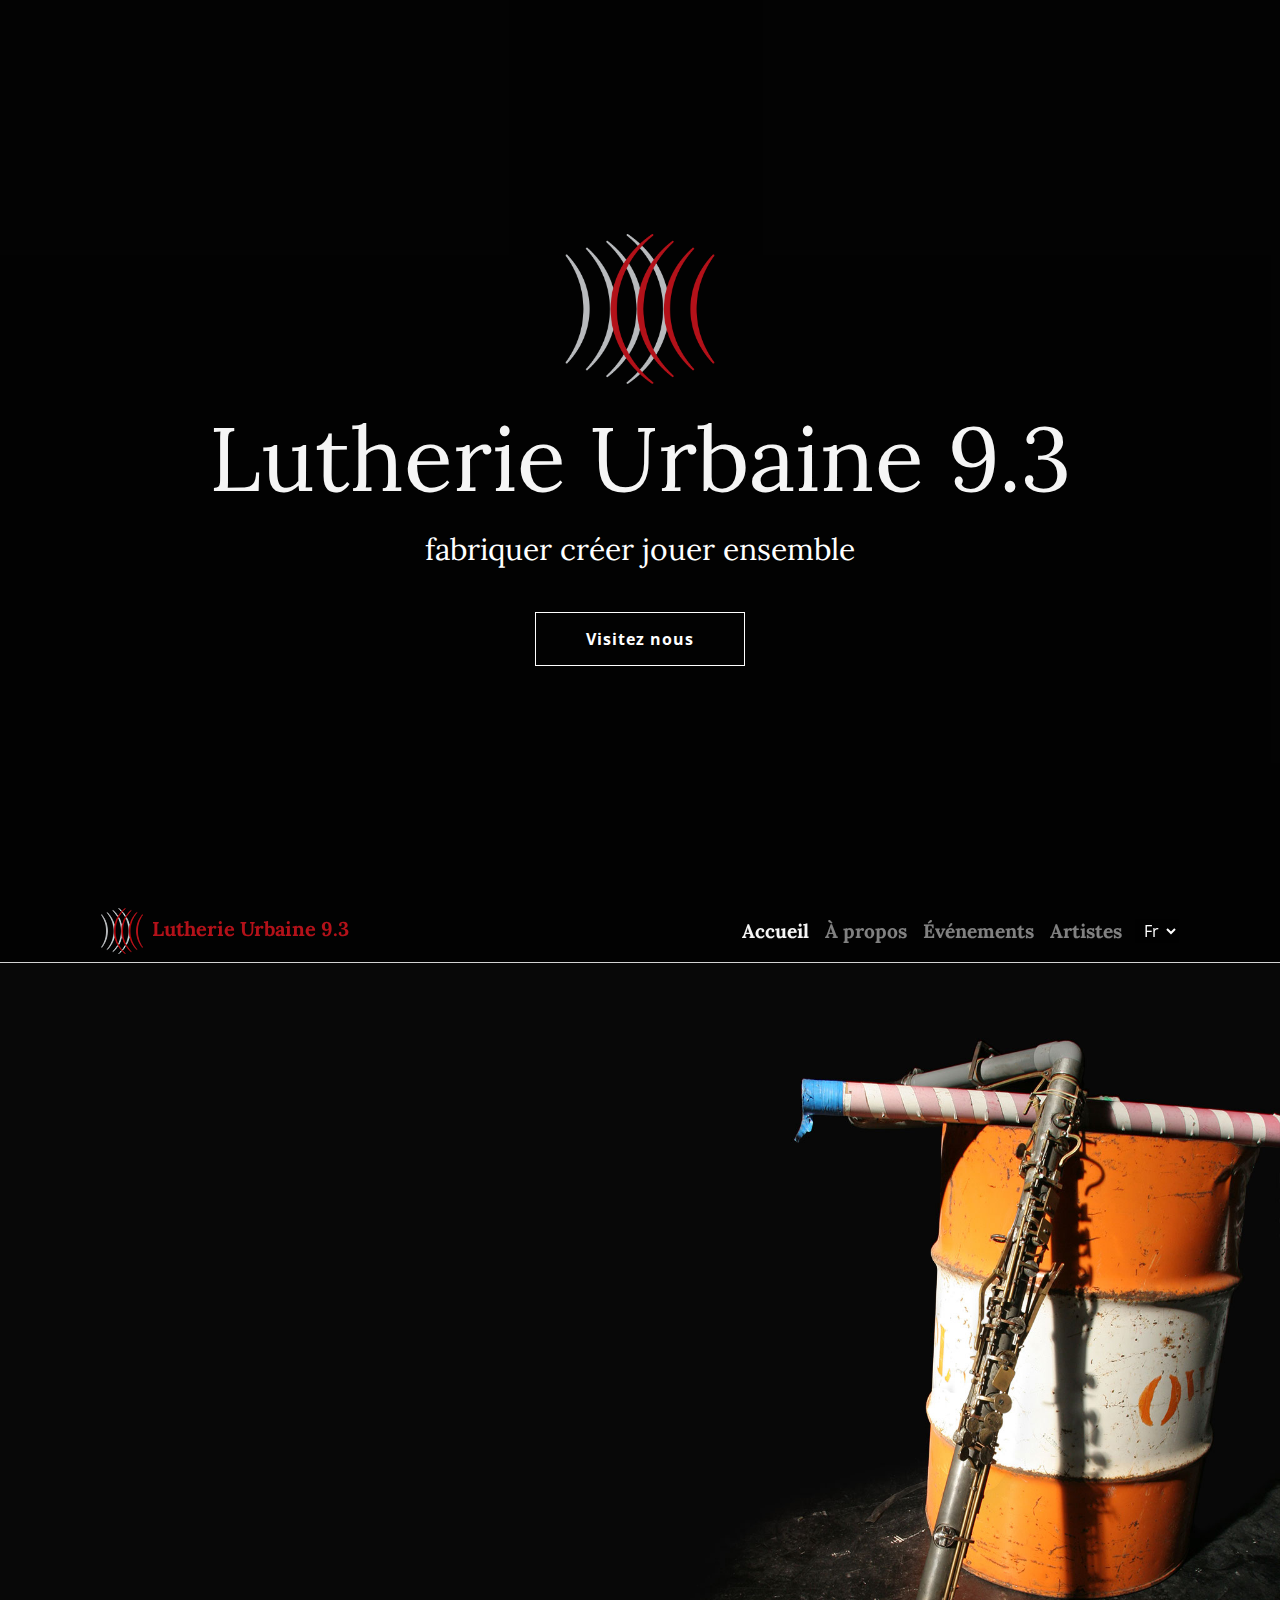
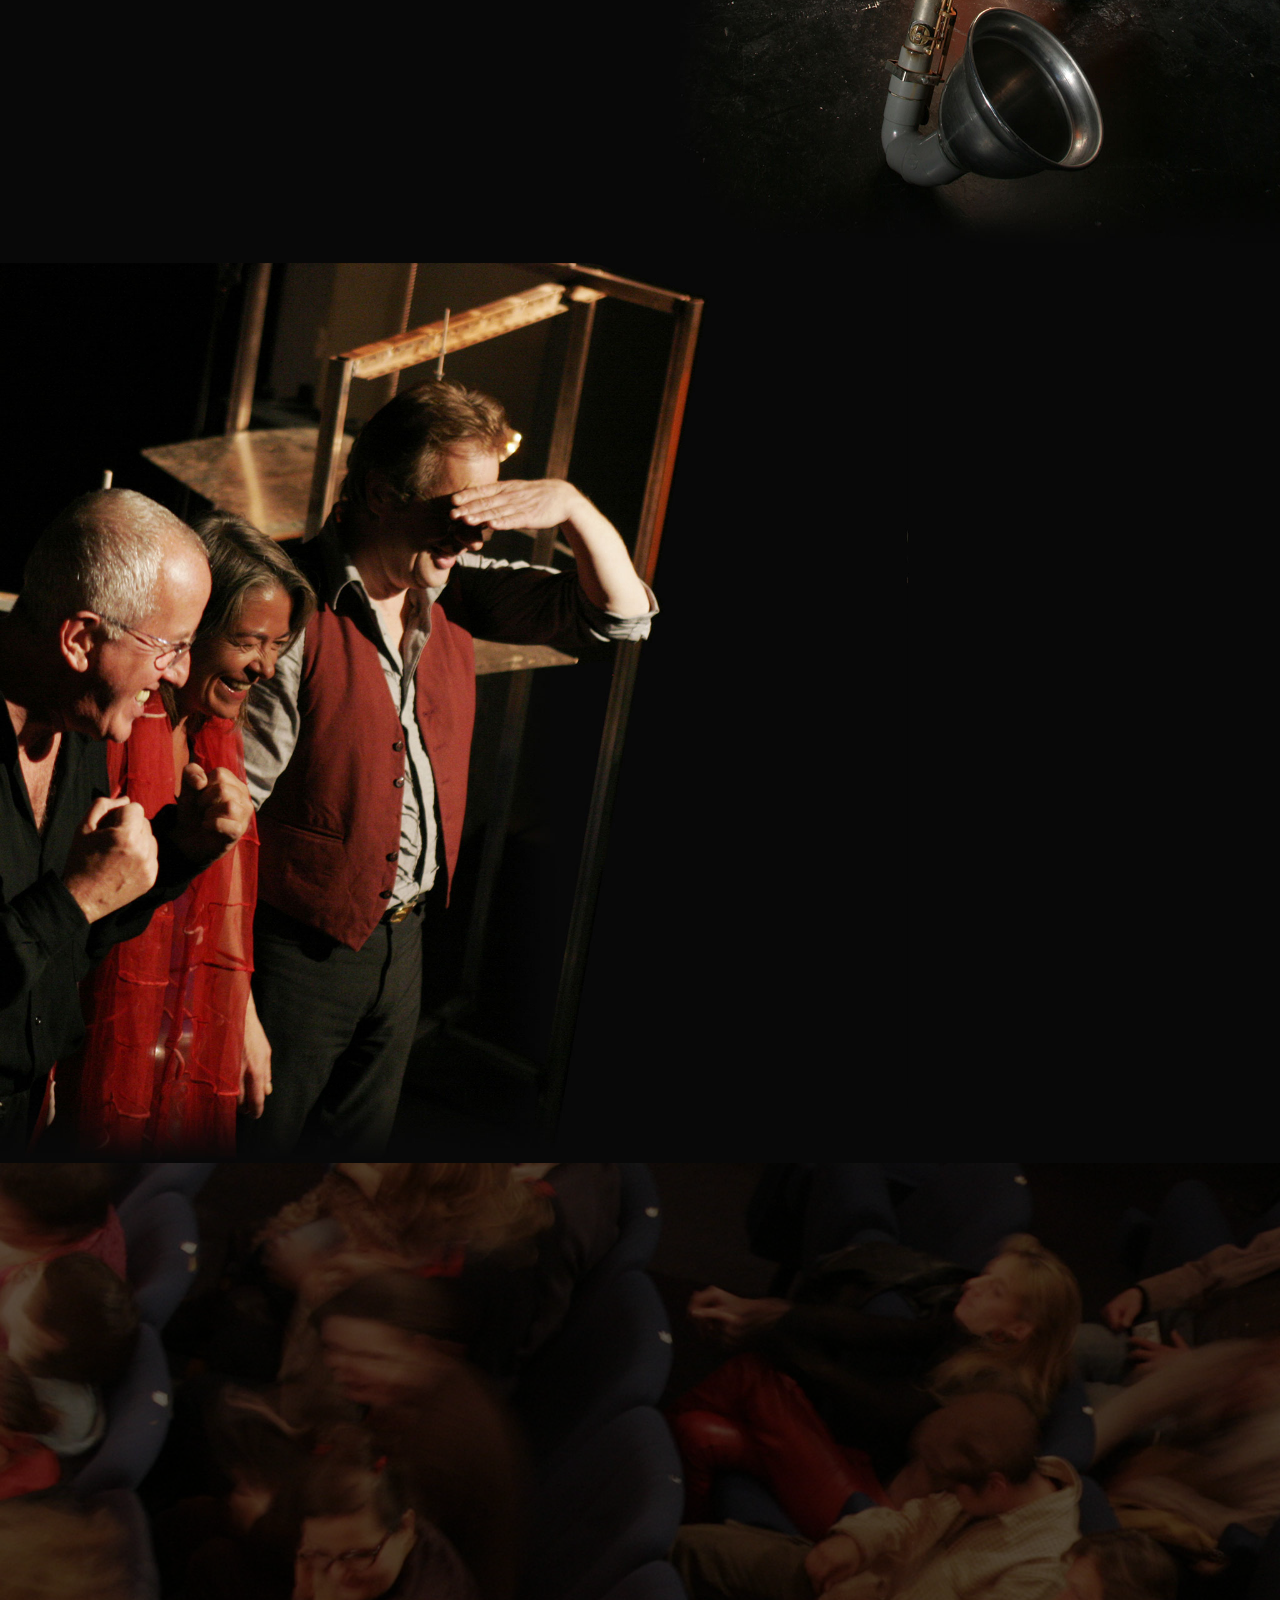
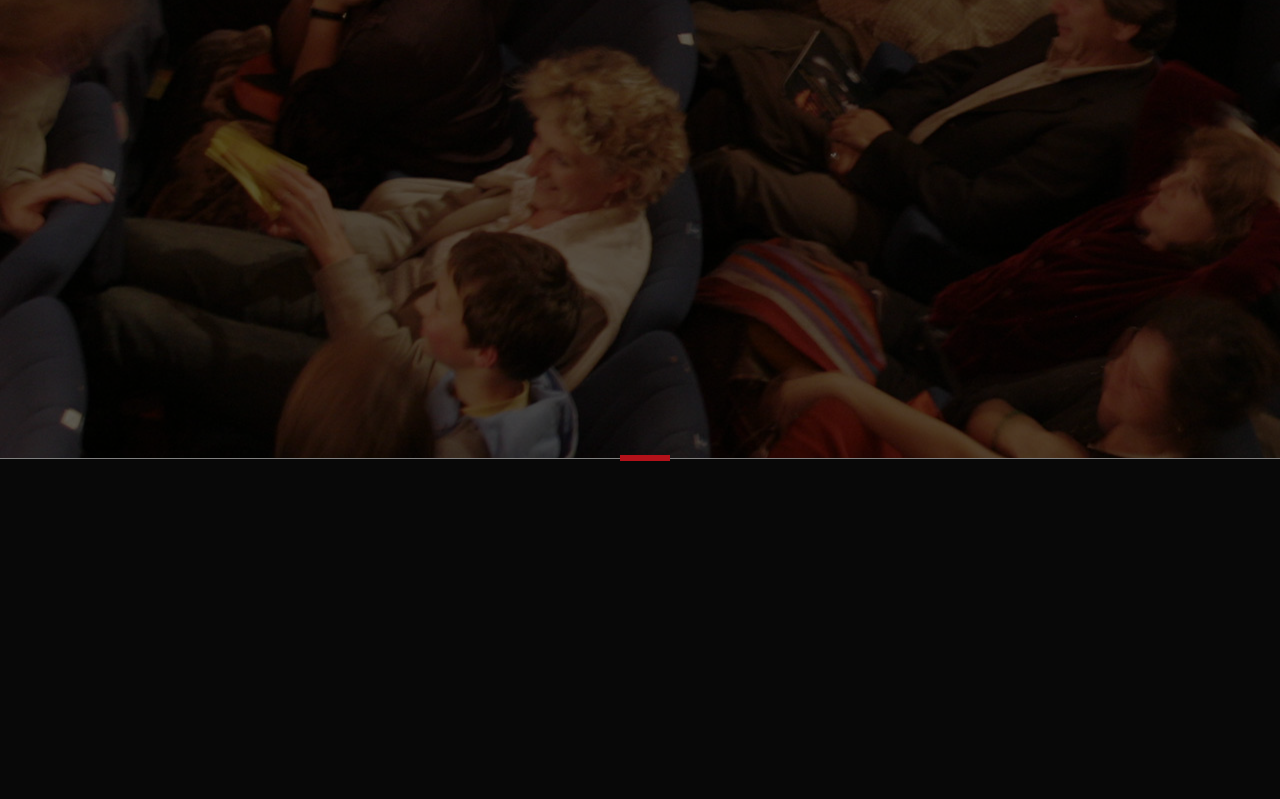
==== index.html @ 5d607bfd "Frist website push" ====
<!DOCTYPE html>
<html lang="fr-fr">
<head>
	<meta charset="utf-8">
	<title>Lutherie Urbaine 9.3</title>

	<!-- mobile responsive meta -->
	<meta name="viewport" content="width=device-width, initial-scale=1, maximum-scale=1">
	<meta name="description"
		content="Responsive HTML5 Template">
	
	<meta name="author" content="AdrienTasic">
	<meta name="generator" content="Hugo 0.65.3" />

	<!-- plugins -->
	
	<link rel="stylesheet" href="plugins/bootstrap/bootstrap.min.css ">
	
	<link rel="stylesheet" href="plugins/themify-icons/themify-icons.css ">
	
	<link rel="stylesheet" href="plugins/magnific-popup/magnific-popup.css ">
	
	<link rel="stylesheet" href="plugins/slick/slick.css ">
	
	<link rel="stylesheet" href="https://fonts.googleapis.com/css?family=Lora%7cOpen&#43;Sans&amp;display=swap ">
	
	<link rel="stylesheet" href="plugins/wow/animate.css ">
	

	<!-- Main Stylesheet -->
	 
	<link rel="stylesheet" href="/css/style.css" media="screen">

	<!--Favicon-->
	<link rel="shortcut icon" href="images/logo/favicon.png " type="image/x-icon">
	<link rel="icon" href="images/logo/favicon.png " type="image/x-icon">

	

</head>

<body id="body" data-spy="scroll" data-target=".navbar" data-offset="55">
  <div id="content">
    
<!-- preloader start -->
<div class="preloader">
  
  <img class="preload-logo" src="images/logo/logo.png" alt="preloader">
  
</div>
<!-- preloader end -->






<!-- Welcome Slider-->
<section class="intro-area" style='background-image: url("images/backgrounds/intro.webp"); bottom: 0'>
	
	<img style="display: none;" onerror="this.onerror=null;this.parentElement.style.backgroundImage= 'url(images\/backgrounds\/intro.jpg)'" src="images/backgrounds/intro.webp" />

	<div class="block">
		
		<img class="intro-icon" src="images/logo/logo.png" />
		
		<h1>Lutherie Urbaine 9.3</h1>
		<p>fabriquer créer jouer ensemble</p>
		
		
		<a href="#about" class="btn btn-transparent page-scroll">Visitez nous</a>
		
		
	</div>
</section>
<!-- /Welcome Slider-->





<section class="sticky-top navigation">
	<div class="container">
		<nav class="navbar navbar-expand-lg navbar-dark">
			<a class="navbar-brand p-0" href="/">
				 
				<img class="img-fluid" src="images/logo/logo-nav.png" alt="Lutherie Urbaine 9.3">
				Lutherie Urbaine 9.3
				
			</a>

			<button class="navbar-toggler rounded-0" type="button" data-toggle="collapse" data-target="#navigation">
				<span class="navbar-toggler-icon"></span>
			</button>

			<div class="collapse navbar-collapse" id="navigation">

				
				<ul class="navbar-nav ml-auto">
					<li class="nav-item"><a class="nav-link" href="#body">Accueil</a></li>
					
					
					<li class="nav-item"><a class="nav-link" href="#about">À propos</a></li>
					
					<li class="nav-item"><a class="nav-link" href="#events">Événements</a></li>
					
					<li class="nav-item"><a class="nav-link" href="#artists">Artistes</a></li>
					

					
				</ul>

				

				
				<select id="select-language" onchange="location = this.value;">
					
					
					
					
					
					
					
					
					<option id="fr" value="/" selected>Fr
					</option>
					
					
					
					
					
					
					
					
					
					
					
					
					
					<option id="en" value="/en/">En</option>
					
					
					
					
				</select>
				
			</div>
		</nav>
	</div>

	
</section>






<!-- Start About Section -->
<section class="about section" id="about" style='background-image: url("images/backgrounds/about.jpg"); bottom: 0'>

	<img style="display: none;" onerror="this.onerror=null;this.parentElement.style.backgroundImage= 'url(images\/backgrounds\/about.jpg)'" src="images/backgrounds/about.jpg" />

	<div class="container">
		<div class="row"> 
			<div class="col-lg-12">
				<!-- section title -->
				
			</div>
			<!-- /section title -->

			
			<!-- About item -->
			<div class="col-lg-6 text-center wow fadeIn" data-wow-duration="2000ms">
				<div class="block">
					<!-- Express About Yourself -->
					<div class="content text-center">
						<h1>Création Artistique</h1>
						<div class="border-lu93"></div>
						<p>... musiques, lutheries, arts Plastiques, arts scéniques ...</p>
						<p>énergies durables, explorations environnementales, pédagogie de la création</p>
						<p>c’est sous l’impulsion de l’équipe fondatrice de Lutherie Urbaine /1999 – 2019, en lien avec des artistes plasticiens et des  partenariats pluriels  que s’initie cette suite d’aventure ;  humour, lyrisme, sports, challenge de la diversité seront au centre des propos.</p>
						<p>Dans une société toute en clivages et en exclusions, la place de l’art et de l’éducation artistique populaire est un acte de résistance,</p>
						<p>... dans un sourire ...</p>
					</div>
				</div>
			</div>
			
		</div>
	</div>
</section>
<!-- /about -->







<!-- events -->
<section id="events" class="section" style='background-image: url("images/backgrounds/events.jpg"); bottom: 0'>

	<img style="display: none;" onerror="this.onerror=null;this.parentElement.style.backgroundImage= 'url(images\/backgrounds\/events.jpg)'" src="images/backgrounds/events.jpg" />

	<div class="container">
		<div class="row justify-content-center">
			<div class="col-lg-6 offset-lg-6">
				<!-- section title -->
				<div class="text-center wow fadeIn" data-wow-duration="1500ms">
					<h1>Événements 2020</h1>
					<div class="border-lu93"></div>
				</div>
			</div>
			<!-- /section title -->

			
			<article class="col-lg-6 offset-lg-6 wow fadeInUp" data-wow-duration="2000ms">
				<div class="events-block text-center">
					<h3>Arts et environnements</h3>
					<h3>Education pour tous</h3>
					<p>Exposition instrumentale « Lutherie InouÏe »</p>
					<p>Cycles « pédagogie de la création »</p>
					<p></p>
				</div>
			</article>
			
			<article class="col-lg-6 offset-lg-6 wow fadeInUp" data-wow-duration="2000ms">
				<div class="events-block text-center">
					<h3>Productions artistiques tous publics</h3>
					<h3></h3>
					<p>Duo ou/et trio &hellip;</p>
					<p>Productions tous publics avec duo ou trio d’artistes</p>
					<p>Production quadriennale dans le cadre de l’olympiade culturelle 2024 - East Side Stories</p>
				</div>
			</article>
			
		</div>
	</div>
</section>
<!-- /events -->







<!-- Start Our artists -->
<section id="artists" style='background-image: url("images/backgrounds/artists.webp")'>

	
	<img style="display: none;" onerror="this.onerror=null;this.parentElement.style.backgroundImage= 'url(images\/backgrounds\/artists.jpg)'" src="images/backgrounds/artists.webp" />

	<div class="container">
		<div class="row justify-content-center">
			<div class="col-lg-12">
				<!-- section title -->
				<div class="title text-center wow fadeInUp" data-wow-duration="500ms">
					<h1>Les artistes associés </h1>
					<div class="border-lu93"></div>
				</div>
			</div>
			<!-- /section title -->

			
			<!-- artists -->
			<div class="col-lg-3 col-md-6 col-12 wow fadeInDown" data-wow-duration="500ms">
				<div class="artists">
					<div class="artist-photo">
						<!-- artist photo -->
						<img src="images/artists/jl-mechali.jpg" onerror="this.onerror=null;this.src='images\/artists\/jl-mechali.webp'" alt="Jean Louis Mechali" style="height: 180px;">
					</div>
						
					<!-- artist name & designation -->
					<div class="artist-meta">
						<h4>Jean Louis Mechali</h4>
						<span>Musicien, fondateur Lutherie Urbaine</span>
						<p>Batteur de jazz, percussionniste en musique ancienne et contemporaine, compositeur pour le théâtre, la danse, le cinéma&hellip;</p>
					</div>
				</div>
			</div>
			<!-- end artists artist -->
			
			<!-- artists -->
			<div class="col-lg-3 col-md-6 col-12 wow fadeInDown" data-wow-duration="500ms">
				<div class="artists">
					<div class="artist-photo">
						<!-- artist photo -->
						<img src="images/artists/a-guazzelli.jpg" onerror="this.onerror=null;this.src='images\/artists\/a-guazzelli.webp'" alt="Alain Guazzelli" style="height: 180px;">
					</div>
						
					<!-- artist name & designation -->
					<div class="artist-meta">
						<h4>Alain Guazzelli</h4>
						<span>Musicien</span>
						<p>Batteur percussionniste depuis de longues années, à grandi à Bagnolet, dans le 9.3&hellip;</p>
					</div>
				</div>
			</div>
			<!-- end artists artist -->
			
			<!-- artists -->
			<div class="col-lg-3 col-md-6 col-12 wow fadeInDown" data-wow-duration="500ms">
				<div class="artists">
					<div class="artist-photo">
						<!-- artist photo -->
						<img src="images/artists/p-butstraen.jpg" onerror="this.onerror=null;this.src='images\/artists\/p-butstraen.webp'" alt="Pascal Butstraen" style="height: 180px;">
					</div>
						
					<!-- artist name & designation -->
					<div class="artist-meta">
						<h4>Pascal Butstraen</h4>
						<span>Artiste sculpteur</span>
						<p>Lorem ipsum dolor sit amet consectetur adipisicing elit. Aspernatur necessitatibus ullam, culpa odio.</p>
					</div>
				</div>
			</div>
			<!-- end artists artist -->
			
			<!-- artists -->
			<div class="col-lg-3 col-md-6 col-12 wow fadeInDown" data-wow-duration="500ms">
				<div class="artists">
					<div class="artist-photo">
						<!-- artist photo -->
						<img src="images/artists/a-cotrel.jpg" onerror="this.onerror=null;this.src='images\/artists\/a-cotrel.webp'" alt="Anne Cotrel" style="height: 180px;">
					</div>
						
					<!-- artist name & designation -->
					<div class="artist-meta">
						<h4>Anne Cotrel</h4>
						<span>Artiste peintre</span>
						<p>Lorem ipsum dolor sit amet consectetur adipisicing elit. Aspernatur necessitatibus ullam, culpa odio.</p>
					</div>
				</div>
			</div>
			<!-- end artists artist -->
			
		</div>
	</div>
</section>
<!-- /artists -->





  </div><!-- end Contact Area -->
<footer id="footer" class="footer-bg">
	<div class="container">
		<div class="row wow fadeInUp" data-wow-duration="500ms">
			<div class="col-xl-12">

				<!-- Footer Social Links -->
				<div class="social-icon">
					<ul class="list-inline">
						
						<li class="list-inline-item"><a href="#"><i class="ti-facebook"></i></a></li>
						
						<li class="list-inline-item"><a href="#"><i class="ti-twitter-alt"></i></a></li>
						
						<li class="list-inline-item"><a href="#"><i class="ti-youtube"></i></a></li>
						
						<li class="list-inline-item"><a href="#"><i class="ti-linkedin"></i></a></li>
						
						<li class="list-inline-item"><a href="#"><i class="ti-instagram"></i></a></li>
						
					</ul>
				</div>

				<!-- copyright -->
				<div class="copyright text-center">
					<a href="">
						<img src="images/logo/logo-nav.png" alt="Lutherie Urbaine 9.3" />
					</a>
					<br>
					<p>copyright © 2020 <a href="https://lutherieurbaine93.com">Lutherie Urbaine 9.3</a> tous droits réservés</p>
				</div>
			</div>
		</div>
	</div>
</footer>

<!-- /footer -->

<!-- Google Map API -->

<script src="https://maps.googleapis.com/maps/api/js?key=%20"></script>


<!-- JS Plugins -->

<script src="plugins/jquery/jquery.min.js"></script>

<script src="plugins/bootstrap/bootstrap.min.js"></script>

<script src="plugins/slick/slick.min.js"></script>

<script src="plugins/shuffle/shuffle.min.js"></script>

<script src="plugins/magnific-popup/jquery.magnific-popup.min.js"></script>

<script src="plugins/lazy-load/lozad.min.js"></script>

<script src="plugins/google-map/map.js"></script>

<script src="plugins/wow/wow.min.js"></script>


<!-- Main Script -->

<script src="/js/script.min.js"></script>

<!-- google analitycs -->
</body>

</html>
---- plugins/themify-icons/themify-icons.css ----
@font-face{font-family:themify;src:url(fonts/themify.eot?-fvbane);src:url(fonts/themify.eot?#iefix-fvbane) format('embedded-opentype'),url(fonts/themify.woff?-fvbane) format('woff'),url(fonts/themify.ttf?-fvbane) format('truetype'),url(fonts/themify.svg?-fvbane#themify) format('svg');font-weight:400;font-style:normal}[class*=" ti-"],[class^=ti-]{font-family:themify;speak:none;font-style:normal;font-weight:400;font-variant:normal;text-transform:none;line-height:1;-webkit-font-smoothing:antialiased;-moz-osx-font-smoothing:grayscale}.ti-wand:before{content:"\e600"}.ti-volume:before{content:"\e601"}.ti-user:before{content:"\e602"}.ti-unlock:before{content:"\e603"}.ti-unlink:before{content:"\e604"}.ti-trash:before{content:"\e605"}.ti-thought:before{content:"\e606"}.ti-target:before{content:"\e607"}.ti-tag:before{content:"\e608"}.ti-tablet:before{content:"\e609"}.ti-star:before{content:"\e60a"}.ti-spray:before{content:"\e60b"}.ti-signal:before{content:"\e60c"}.ti-shopping-cart:before{content:"\e60d"}.ti-shopping-cart-full:before{content:"\e60e"}.ti-settings:before{content:"\e60f"}.ti-search:before{content:"\e610"}.ti-zoom-in:before{content:"\e611"}.ti-zoom-out:before{content:"\e612"}.ti-cut:before{content:"\e613"}.ti-ruler:before{content:"\e614"}.ti-ruler-pencil:before{content:"\e615"}.ti-ruler-alt:before{content:"\e616"}.ti-bookmark:before{content:"\e617"}.ti-bookmark-alt:before{content:"\e618"}.ti-reload:before{content:"\e619"}.ti-plus:before{content:"\e61a"}.ti-pin:before{content:"\e61b"}.ti-pencil:before{content:"\e61c"}.ti-pencil-alt:before{content:"\e61d"}.ti-paint-roller:before{content:"\e61e"}.ti-paint-bucket:before{content:"\e61f"}.ti-na:before{content:"\e620"}.ti-mobile:before{content:"\e621"}.ti-minus:before{content:"\e622"}.ti-medall:before{content:"\e623"}.ti-medall-alt:before{content:"\e624"}.ti-marker:before{content:"\e625"}.ti-marker-alt:before{content:"\e626"}.ti-arrow-up:before{content:"\e627"}.ti-arrow-right:before{content:"\e628"}.ti-arrow-left:before{content:"\e629"}.ti-arrow-down:before{content:"\e62a"}.ti-lock:before{content:"\e62b"}.ti-location-arrow:before{content:"\e62c"}.ti-link:before{content:"\e62d"}.ti-layout:before{content:"\e62e"}.ti-layers:before{content:"\e62f"}.ti-layers-alt:before{content:"\e630"}.ti-key:before{content:"\e631"}.ti-import:before{content:"\e632"}.ti-image:before{content:"\e633"}.ti-heart:before{content:"\e634"}.ti-heart-broken:before{content:"\e635"}.ti-hand-stop:before{content:"\e636"}.ti-hand-open:before{content:"\e637"}.ti-hand-drag:before{content:"\e638"}.ti-folder:before{content:"\e639"}.ti-flag:before{content:"\e63a"}.ti-flag-alt:before{content:"\e63b"}.ti-flag-alt-2:before{content:"\e63c"}.ti-eye:before{content:"\e63d"}.ti-export:before{content:"\e63e"}.ti-exchange-vertical:before{content:"\e63f"}.ti-desktop:before{content:"\e640"}.ti-cup:before{content:"\e641"}.ti-crown:before{content:"\e642"}.ti-comments:before{content:"\e643"}.ti-comment:before{content:"\e644"}.ti-comment-alt:before{content:"\e645"}.ti-close:before{content:"\e646"}.ti-clip:before{content:"\e647"}.ti-angle-up:before{content:"\e648"}.ti-angle-right:before{content:"\e649"}.ti-angle-left:before{content:"\e64a"}.ti-angle-down:before{content:"\e64b"}.ti-check:before{content:"\e64c"}.ti-check-box:before{content:"\e64d"}.ti-camera:before{content:"\e64e"}.ti-announcement:before{content:"\e64f"}.ti-brush:before{content:"\e650"}.ti-briefcase:before{content:"\e651"}.ti-bolt:before{content:"\e652"}.ti-bolt-alt:before{content:"\e653"}.ti-blackboard:before{content:"\e654"}.ti-bag:before{content:"\e655"}.ti-move:before{content:"\e656"}.ti-arrows-vertical:before{content:"\e657"}.ti-arrows-horizontal:before{content:"\e658"}.ti-fullscreen:before{content:"\e659"}.ti-arrow-top-right:before{content:"\e65a"}.ti-arrow-top-left:before{content:"\e65b"}.ti-arrow-circle-up:before{content:"\e65c"}.ti-arrow-circle-right:before{content:"\e65d"}.ti-arrow-circle-left:before{content:"\e65e"}.ti-arrow-circle-down:before{content:"\e65f"}.ti-angle-double-up:before{content:"\e660"}.ti-angle-double-right:before{content:"\e661"}.ti-angle-double-left:before{content:"\e662"}.ti-angle-double-down:before{content:"\e663"}.ti-zip:before{content:"\e664"}.ti-world:before{content:"\e665"}.ti-wheelchair:before{content:"\e666"}.ti-view-list:before{content:"\e667"}.ti-view-list-alt:before{content:"\e668"}.ti-view-grid:before{content:"\e669"}.ti-uppercase:before{content:"\e66a"}.ti-upload:before{content:"\e66b"}.ti-underline:before{content:"\e66c"}.ti-truck:before{content:"\e66d"}.ti-timer:before{content:"\e66e"}.ti-ticket:before{content:"\e66f"}.ti-thumb-up:before{content:"\e670"}.ti-thumb-down:before{content:"\e671"}.ti-text:before{content:"\e672"}.ti-stats-up:before{content:"\e673"}.ti-stats-down:before{content:"\e674"}.ti-split-v:before{content:"\e675"}.ti-split-h:before{content:"\e676"}.ti-smallcap:before{content:"\e677"}.ti-shine:before{content:"\e678"}.ti-shift-right:before{content:"\e679"}.ti-shift-left:before{content:"\e67a"}.ti-shield:before{content:"\e67b"}.ti-notepad:before{content:"\e67c"}.ti-server:before{content:"\e67d"}.ti-quote-right:before{content:"\e67e"}.ti-quote-left:before{content:"\e67f"}.ti-pulse:before{content:"\e680"}.ti-printer:before{content:"\e681"}.ti-power-off:before{content:"\e682"}.ti-plug:before{content:"\e683"}.ti-pie-chart:before{content:"\e684"}.ti-paragraph:before{content:"\e685"}.ti-panel:before{content:"\e686"}.ti-package:before{content:"\e687"}.ti-music:before{content:"\e688"}.ti-music-alt:before{content:"\e689"}.ti-mouse:before{content:"\e68a"}.ti-mouse-alt:before{content:"\e68b"}.ti-money:before{content:"\e68c"}.ti-microphone:before{content:"\e68d"}.ti-menu:before{content:"\e68e"}.ti-menu-alt:before{content:"\e68f"}.ti-map:before{content:"\e690"}.ti-map-alt:before{content:"\e691"}.ti-loop:before{content:"\e692"}.ti-location-pin:before{content:"\e693"}.ti-list:before{content:"\e694"}.ti-light-bulb:before{content:"\e695"}.ti-Italic:before{content:"\e696"}.ti-info:before{content:"\e697"}.ti-infinite:before{content:"\e698"}.ti-id-badge:before{content:"\e699"}.ti-hummer:before{content:"\e69a"}.ti-home:before{content:"\e69b"}.ti-help:before{content:"\e69c"}.ti-headphone:before{content:"\e69d"}.ti-harddrives:before{content:"\e69e"}.ti-harddrive:before{content:"\e69f"}.ti-gift:before{content:"\e6a0"}.ti-game:before{content:"\e6a1"}.ti-filter:before{content:"\e6a2"}.ti-files:before{content:"\e6a3"}.ti-file:before{content:"\e6a4"}.ti-eraser:before{content:"\e6a5"}.ti-envelope:before{content:"\e6a6"}.ti-download:before{content:"\e6a7"}.ti-direction:before{content:"\e6a8"}.ti-direction-alt:before{content:"\e6a9"}.ti-dashboard:before{content:"\e6aa"}.ti-control-stop:before{content:"\e6ab"}.ti-control-shuffle:before{content:"\e6ac"}.ti-control-play:before{content:"\e6ad"}.ti-control-pause:before{content:"\e6ae"}.ti-control-forward:before{content:"\e6af"}.ti-control-backward:before{content:"\e6b0"}.ti-cloud:before{content:"\e6b1"}.ti-cloud-up:before{content:"\e6b2"}.ti-cloud-down:before{content:"\e6b3"}.ti-clipboard:before{content:"\e6b4"}.ti-car:before{content:"\e6b5"}.ti-calendar:before{content:"\e6b6"}.ti-book:before{content:"\e6b7"}.ti-bell:before{content:"\e6b8"}.ti-basketball:before{content:"\e6b9"}.ti-bar-chart:before{content:"\e6ba"}.ti-bar-chart-alt:before{content:"\e6bb"}.ti-back-right:before{content:"\e6bc"}.ti-back-left:before{content:"\e6bd"}.ti-arrows-corner:before{content:"\e6be"}.ti-archive:before{content:"\e6bf"}.ti-anchor:before{content:"\e6c0"}.ti-align-right:before{content:"\e6c1"}.ti-align-left:before{content:"\e6c2"}.ti-align-justify:before{content:"\e6c3"}.ti-align-center:before{content:"\e6c4"}.ti-alert:before{content:"\e6c5"}.ti-alarm-clock:before{content:"\e6c6"}.ti-agenda:before{content:"\e6c7"}.ti-write:before{content:"\e6c8"}.ti-window:before{content:"\e6c9"}.ti-widgetized:before{content:"\e6ca"}.ti-widget:before{content:"\e6cb"}.ti-widget-alt:before{content:"\e6cc"}.ti-wallet:before{content:"\e6cd"}.ti-video-clapper:before{content:"\e6ce"}.ti-video-camera:before{content:"\e6cf"}.ti-vector:before{content:"\e6d0"}.ti-themify-logo:before{content:"\e6d1"}.ti-themify-favicon:before{content:"\e6d2"}.ti-themify-favicon-alt:before{content:"\e6d3"}.ti-support:before{content:"\e6d4"}.ti-stamp:before{content:"\e6d5"}.ti-split-v-alt:before{content:"\e6d6"}.ti-slice:before{content:"\e6d7"}.ti-shortcode:before{content:"\e6d8"}.ti-shift-right-alt:before{content:"\e6d9"}.ti-shift-left-alt:before{content:"\e6da"}.ti-ruler-alt-2:before{content:"\e6db"}.ti-receipt:before{content:"\e6dc"}.ti-pin2:before{content:"\e6dd"}.ti-pin-alt:before{content:"\e6de"}.ti-pencil-alt2:before{content:"\e6df"}.ti-palette:before{content:"\e6e0"}.ti-more:before{content:"\e6e1"}.ti-more-alt:before{content:"\e6e2"}.ti-microphone-alt:before{content:"\e6e3"}.ti-magnet:before{content:"\e6e4"}.ti-line-double:before{content:"\e6e5"}.ti-line-dotted:before{content:"\e6e6"}.ti-line-dashed:before{content:"\e6e7"}.ti-layout-width-full:before{content:"\e6e8"}.ti-layout-width-default:before{content:"\e6e9"}.ti-layout-width-default-alt:before{content:"\e6ea"}.ti-layout-tab:before{content:"\e6eb"}.ti-layout-tab-window:before{content:"\e6ec"}.ti-layout-tab-v:before{content:"\e6ed"}.ti-layout-tab-min:before{content:"\e6ee"}.ti-layout-slider:before{content:"\e6ef"}.ti-layout-slider-alt:before{content:"\e6f0"}.ti-layout-sidebar-right:before{content:"\e6f1"}.ti-layout-sidebar-none:before{content:"\e6f2"}.ti-layout-sidebar-left:before{content:"\e6f3"}.ti-layout-placeholder:before{content:"\e6f4"}.ti-layout-menu:before{content:"\e6f5"}.ti-layout-menu-v:before{content:"\e6f6"}.ti-layout-menu-separated:before{content:"\e6f7"}.ti-layout-menu-full:before{content:"\e6f8"}.ti-layout-media-right-alt:before{content:"\e6f9"}.ti-layout-media-right:before{content:"\e6fa"}.ti-layout-media-overlay:before{content:"\e6fb"}.ti-layout-media-overlay-alt:before{content:"\e6fc"}.ti-layout-media-overlay-alt-2:before{content:"\e6fd"}.ti-layout-media-left-alt:before{content:"\e6fe"}.ti-layout-media-left:before{content:"\e6ff"}.ti-layout-media-center-alt:before{content:"\e700"}.ti-layout-media-center:before{content:"\e701"}.ti-layout-list-thumb:before{content:"\e702"}.ti-layout-list-thumb-alt:before{content:"\e703"}.ti-layout-list-post:before{content:"\e704"}.ti-layout-list-large-image:before{content:"\e705"}.ti-layout-line-solid:before{content:"\e706"}.ti-layout-grid4:before{content:"\e707"}.ti-layout-grid3:before{content:"\e708"}.ti-layout-grid2:before{content:"\e709"}.ti-layout-grid2-thumb:before{content:"\e70a"}.ti-layout-cta-right:before{content:"\e70b"}.ti-layout-cta-left:before{content:"\e70c"}.ti-layout-cta-center:before{content:"\e70d"}.ti-layout-cta-btn-right:before{content:"\e70e"}.ti-layout-cta-btn-left:before{content:"\e70f"}.ti-layout-column4:before{content:"\e710"}.ti-layout-column3:before{content:"\e711"}.ti-layout-column2:before{content:"\e712"}.ti-layout-accordion-separated:before{content:"\e713"}.ti-layout-accordion-merged:before{content:"\e714"}.ti-layout-accordion-list:before{content:"\e715"}.ti-ink-pen:before{content:"\e716"}.ti-info-alt:before{content:"\e717"}.ti-help-alt:before{content:"\e718"}.ti-headphone-alt:before{content:"\e719"}.ti-hand-point-up:before{content:"\e71a"}.ti-hand-point-right:before{content:"\e71b"}.ti-hand-point-left:before{content:"\e71c"}.ti-hand-point-down:before{content:"\e71d"}.ti-gallery:before{content:"\e71e"}.ti-face-smile:before{content:"\e71f"}.ti-face-sad:before{content:"\e720"}.ti-credit-card:before{content:"\e721"}.ti-control-skip-forward:before{content:"\e722"}.ti-control-skip-backward:before{content:"\e723"}.ti-control-record:before{content:"\e724"}.ti-control-eject:before{content:"\e725"}.ti-comments-smiley:before{content:"\e726"}.ti-brush-alt:before{content:"\e727"}.ti-youtube:before{content:"\e728"}.ti-vimeo:before{content:"\e729"}.ti-twitter:before{content:"\e72a"}.ti-time:before{content:"\e72b"}.ti-tumblr:before{content:"\e72c"}.ti-skype:before{content:"\e72d"}.ti-share:before{content:"\e72e"}.ti-share-alt:before{content:"\e72f"}.ti-rocket:before{content:"\e730"}.ti-pinterest:before{content:"\e731"}.ti-new-window:before{content:"\e732"}.ti-microsoft:before{content:"\e733"}.ti-list-ol:before{content:"\e734"}.ti-linkedin:before{content:"\e735"}.ti-layout-sidebar-2:before{content:"\e736"}.ti-layout-grid4-alt:before{content:"\e737"}.ti-layout-grid3-alt:before{content:"\e738"}.ti-layout-grid2-alt:before{content:"\e739"}.ti-layout-column4-alt:before{content:"\e73a"}.ti-layout-column3-alt:before{content:"\e73b"}.ti-layout-column2-alt:before{content:"\e73c"}.ti-instagram:before{content:"\e73d"}.ti-google:before{content:"\e73e"}.ti-github:before{content:"\e73f"}.ti-flickr:before{content:"\e740"}.ti-facebook:before{content:"\e741"}.ti-dropbox:before{content:"\e742"}.ti-dribbble:before{content:"\e743"}.ti-apple:before{content:"\e744"}.ti-android:before{content:"\e745"}.ti-save:before{content:"\e746"}.ti-save-alt:before{content:"\e747"}.ti-yahoo:before{content:"\e748"}.ti-wordpress:before{content:"\e749"}.ti-vimeo-alt:before{content:"\e74a"}.ti-twitter-alt:before{content:"\e74b"}.ti-tumblr-alt:before{content:"\e74c"}.ti-trello:before{content:"\e74d"}.ti-stack-overflow:before{content:"\e74e"}.ti-soundcloud:before{content:"\e74f"}.ti-sharethis:before{content:"\e750"}.ti-sharethis-alt:before{content:"\e751"}.ti-reddit:before{content:"\e752"}.ti-pinterest-alt:before{content:"\e753"}.ti-microsoft-alt:before{content:"\e754"}.ti-linux:before{content:"\e755"}.ti-jsfiddle:before{content:"\e756"}.ti-joomla:before{content:"\e757"}.ti-html5:before{content:"\e758"}.ti-flickr-alt:before{content:"\e759"}.ti-email:before{content:"\e75a"}.ti-drupal:before{content:"\e75b"}.ti-dropbox-alt:before{content:"\e75c"}.ti-css3:before{content:"\e75d"}.ti-rss:before{content:"\e75e"}.ti-rss-alt:before{content:"\e75f"}
---- css/style.css ----
/*
Template Name: LU93 Responsive HTML5/CSS3 Music Association Template
Author: AdrienTasic
Author URI: www.tasticad.com
Description: LU93 Responsive HTML5/CSS3 Event Template
Version: 1.0
Tags: one-page, single-page, portfolio, custom-colors, post-formats, responsive, html5, css3
*/
/*=== MEDIA QUERY ===*/
html {
}

body {
	background-color: #080808; /* grey: E5E7E6 DAD6D6 B7B5B3; dark: 333745 */
	font-family: "Open sans", sans-serif;
	color: whitesmoke;
	-webkit-font-smoothing: antialiased;
}

h1,
h2,
h3,
h4,
h5,
h6 {
	font-family: "Lora", serif;
	font-weight: 700;
}

p {
	font-family: "Open sans", sans-serif;
	font-size: 1.25rem;
}

[scroll-behavior=smooth] {
	scroll-behavior: smooth;
}

pre {
	color: #afbac4;
}

/*=================================================================
	Basic Setup
==================================================================*/
::-moz-selection {
	/* Code for Firefox */
	color: #fff;
	background: #57cbcc;
}

::selection {
	color: #fff;
	background: #57cbcc;
}

hr {
	border-top: 1px solid rgba(255, 255, 255, .1);
}

figure {
	margin: 0;
}

a {
	color: #fff;
	transition: all .3s ease-in 0s;
}

iframe {
	border: 0;
}

a,
a:focus,
a:hover {
	text-decoration: none;
	outline: 0;
}

a:focus,
a:hover {
	color: #6CB670;
}

figure {
	margin: 0;
}

a {
	transition: all .2s ease-in 0s;
}

iframe {
	border: 0;
}

a,
a:focus,
a:hover {
	text-decoration: none;
	outline: 0;
}

a:focus,
a:hover {
	color: #B31119;
}

.kill-margin-bottom {
	margin-bottom: 0 !important;
}

.padding-0 {
	padding: 0 !important;
}

.section {
	height: 100vh;
	display: flex;
	justify-content: center;
	align-items: center;
	padding: 100px 0;
}

@media (max-width: 480px) {
	.section {
		padding: 50px 0;
	}
}

@media (max-width: 768px) {
	.section {
		padding: 80px 0;
	}
}

/*=================================================================
	General
==================================================================*/

.btn {
	background-color: transparent;
	color: #fff;
	padding: 10px 30px;
	border-radius: 0;
	transition: all .3s ease-in 0s;
}

.btn.active:focus,
.btn:active:focus {
	outline: 0;
}
.btn:focus {
	outline: 0;
	color: #ddd;
}

.btn-transparent {
	border: 1px solid #4e595f;
}

.btn-transparent:hover,
.btn-transparent:focus {
	background-color: #B31119;
	border: 1px solid transparent;
	color: #fff;
}

.btn.active:focus,
.btn:active:focus,
.btn:focus {
	outline: 0;
}

.bg-alt {
}

.title {
	padding-bottom: 60px;
}

.title h2 {
	text-transform: capitalize;
	font-weight: 700;
	font-size: 38px;
}
.title-alt h2 {
	text-transform: capitalize;
	font-weight: 700;
	font-size: 38px;
	color: #FCBF49;
}

.footer-bg {
}

.logo {
	margin-top: 10px;
	display: inline-block;
}

.single-page-header {
	background-image: url("../images/about/about-header.jpg");
	background-size: cover;
	padding: 140px 0 70px;
	text-align: center;
	color: #fff;
	position: relative;
}

.single-page-header:before {
	background: rgba(0, 0, 0, 0.5);
	position: absolute;
	content: '';
	top: 0;
	right: 0;
	left: 0;
	bottom: 0;
}

.border-lu93 {
  border-top: 2px solid grey;
  height: 1px;
  margin: 25px auto;
  position: relative;
  width: 50%;
}

.border-lu93:before {
  background-color: #fff;
  content: '';
  height: 6px;
  left: 50%;
  margin-left: -20px;
  position: absolute;
  top: -4px;
  width: 50px;
  background-color: #B31119;
}

/*=================================================================
	Intro section
==================================================================*/

.preloader {
	position: fixed;
	top: 0;
	left: 0;
	right: 0;
	bottom: 0;
	background-color: #080808;
	z-index: 9999;
	display: flex;
	align-items: center;
	justify-content: center;
}
.preloader .preload-logo {
	height: 150px;
	width: 150px;
	margin-bottom: 17.6em;
}

.intro-area {
	background: no-repeat bottom center;
	background-size: cover;
	position: relative;
	height: 100vh;
	display: flex;
	justify-content: center;
	align-items: center;
}

.intro-area:before {
	content: '';
	background: rgba(0, 0, 0, 0.63);
	position: absolute;
	top: 0;
	right: 0;
	bottom: 0;
	left: 0;
}

.intro-area .block {
	text-align: center;
	z-index: 99;
}

.intro-area .block .intro-icon {
	display: inline-block;
	height: 150px;
	width: 150px;
	margin-bottom: 20px;
}
@media (max-width: 480px) {
	.intro-area .block .intro-icon {
		height: 120px;
		width: 120px;
	}
}

.intro-area .block h1 {
	font-size: 90px;
	color: whitesmoke;
	text-transform: capitalize;
	font-weight: 400;
	margin-bottom: 15px;
}
@media (max-width: 480px) {
	.intro-area .block h1 {
		font-size: 60px;
	}
}

.intro-area .block p {
	font-family: "Lora", serif;
	font-weight: 400;
	color: white; /* #B31119 */
	font-size: 30px;
	width: 70%;
	margin: 0 auto;
}

.intro-area .block .btn-transparent {
	margin-top: 40px;
	border-color: #fff;
	padding: 14px 50px;
	font-size: 18px;
	font-size: 16px;
	font-weight: bold;
	letter-spacing: 1px;
}
/* ---------- IF VIDEO --------------
.intro-area-video {
	height: 100vh;
	position: inherit !important;
	display: flex;
	justify-content: center;
	align-items: center;
}

.intro-area-video .block {
	color: #fff;
	text-align: center;
}

.intro-area-video .block h1 {
	font-size: 60px;
	font-weight: 700;
	margin-bottom: 20px;
}

.intro-area-video .block p {
	color: #fff;
	text-transform: uppercase;
	font-size: 12px;
	letter-spacing: 3px;
	margin-bottom: 20px;
}

.intro-area-video .block .btn-main {
	margin-top: 20px;
}
------------------------------------ */
/*=================================================================
	Navigation
==================================================================*/
.navigation {
	background-color: rgba(0, 0, 0, .63); /* grey: E5E7E6 DAD6D6 B7B5B3; dark: 333745; colo: B31119; */
	width: 100%;
	margin-bottom: 0;
	font-family: "Lora", serif;
	font-weight: 700;
	font-size: 1.2rem;
	border-bottom: 1px solid lightgray;
}

.navbar-dark .navbar-brand {
	/* font-weight: 400; */
	color: #B31119;
}
.navbar-dark .navbar-brand:hover {
	/* font-weight: 400; */
	color: whitesmoke;
}

.navbar-light .navbar-nav,
.navbar-light .navbar-nav .nav-link,
.navbar-light .navbar-nav .nav-link {
	color: rgba(179, 17, 25, .5);
}

.navbar-dark .navbar-nav .active>.nav-link,
.navbar-dark .navbar-nav .nav-link.active,
.navbar-dark .navbar-nav .nav-link.show,
.navbar-dark .navbar-nav .show>.nav-link {
	color: whitesmoke;
}

.navbar-toggler:focus {
	outline: 0;
}

#select-language {
	background: rgba(0, 0, 0, .5);
	font-family: "Open sans", sans-serif;
	font-size: .85em;
	color: #fff;
	margin-left: 5px;
	padding-left: 5px;
	border: 0;
}

/*=================================================================
	About section
==================================================================*/
#about {
	background: no-repeat bottom right;
	background-size: cover;
}
@media (max-width: 768px) {
	#about {
		background-position: right -75px bottom 0;
	}
}

@media (max-width: 480px) {
	#about {
		background-position: right -150px bottom 0;
	}
}

.about .block {
	background: rgba(0, 0, 0, 0.63);
	padding: 30px;
	border-bottom: 2px solid transparent;
	transition: .5s all;
	margin-bottom: 20px; /*
	border: 1px solid #B31119; */
}

.about .block .content p:nth-of-type(5){
	font-family: "Lora", serif;
	font-weight: 400;
	font-style: italic;
	font-size: 30px;
	color: #B31119;
}

/*=================================================================
	Events section
==================================================================*/
#events {	
	background: no-repeat bottom center;
	background-size: cover;
} /* not working:;
@media (max-width: 480px) {
	#events {
		background-position: right 100px top 2500px;
	}
}*/

.events-block {
	background: rgba(0, 0, 0, 0.63);
	padding: 30px;
	border-bottom: 2px solid transparent;
	transition: .5s all;
	margin: 10px 0 20px;
	border: 1px solid grey;
	cursor: pointer;
}
.events-block:hover {
	border: 1px solid #B31119;
}

.events-block p {
	text-align: left;
}
.events-block p:nth-of-type(1) {
	margin-top: 20px;
}
/*=================================================================
	Artists section
==================================================================*/
#artists {
	padding: 105px 0;
	position: relative;
}
#artists:before {
    content: '';
    background: rgba(0, 0, 0, 0.63);
    position: absolute;
    top: 0;
    right: 0;
    bottom: 0;
    left: 0;
}

.artists {
	margin-bottom: 10px;
	text-align: center;
}

.artist-photo {
	border: 1px solid grey;
  display: inline-block;
  height: 180px;
  width: 180px;
  border-radius: 100px;
	overflow: hidden;
	position: relative;
}

@media (max-width: 768px) {
	.artist-photo {
		text-align: center;
	}
}

.artist-photo:hover img {
	-webkit-transform: scale(1.2);
	transform: scale(1.2);
}

.artist-photo img {
	transition: all 0.4s ease 0s;
}

@media (max-width: 768px) {
	.artist-photo img {
		display: inline-block;
	}
}

.artist-meta {
	padding: 15px;
}

.artist-meta h4 {
	margin: 0 0 10px;
}

.artist-meta span {
	font-size: 12px;
}

.artist-meta p {
	margin-top: 10px;
}

/*=================================================================
	Footer section
==================================================================*/
#footer {
	position: relative;
	border-top: 1px solid grey;
}

#footer:before {
  background-color: #fff;
  content: '';
  height: 6px;
  left: 50%;
  margin-left: -20px;
  position: absolute;
  top: -4px;
  width: 50px;
  background-color: #B31119;
}

.social-icon {
	padding: 60px 0 35px;
}

.social-icon ul {
	text-align: center;
}

.social-icon ul li {
	margin-bottom: 4px;
}

.social-icon ul li a {
	background-color: #292F36;
	border: 1px solid transparent;
	display: block;
	height: 70px;
	width: 70px;
  border-radius: 35px;
	transition: all 400ms ease-out 0s;
}

.social-icon ul li a:hover {
	background: #B31119;
}

.social-icon ul li a:hover i {
	color: lightgray;
	opacity: 1;
}

.social-icon ul li a i {
	color: lightgray;
	display: inline-block;
	font-size: 32px;
	line-height: 70px;
	margin: 0;
	opacity: 0.5;
	transition: all 400ms ease-out 0s;
}

.copyright {
	padding: 20px 0;
	color: whitesmoke;
}

.copyright img {
	margin-bottom: 15px;
}

.copyright p {
	margin-top: 8px;
	color: lightgray;
}

#scrollUp {
	border: 1px solid #4e595f;
	bottom: 15px;
	color: #fff;
	display: none;
	padding: 8px 12px;
	position: fixed;
	right: 20px;
	z-index: 600;
}

#scrollUp:hover {
	background-color: #57cbcc;
	border: 1px solid #57cbcc;
}

/*=================================================================
	Twitter Feed
==================================================================*/

.twitter-bird span {
	border: 2px solid #6cb670;
	border-radius: 50px;
	color: #6cb670;
	display: inline-block;
	margin-bottom: 50px;
	height: 90px;
	width: 90px;
}

.twitter-bird span i {
	line-height: 90px;
}

.tweet {
	margin-bottom: 10px;
}

.tweet a {
	color: #6cb670;
}
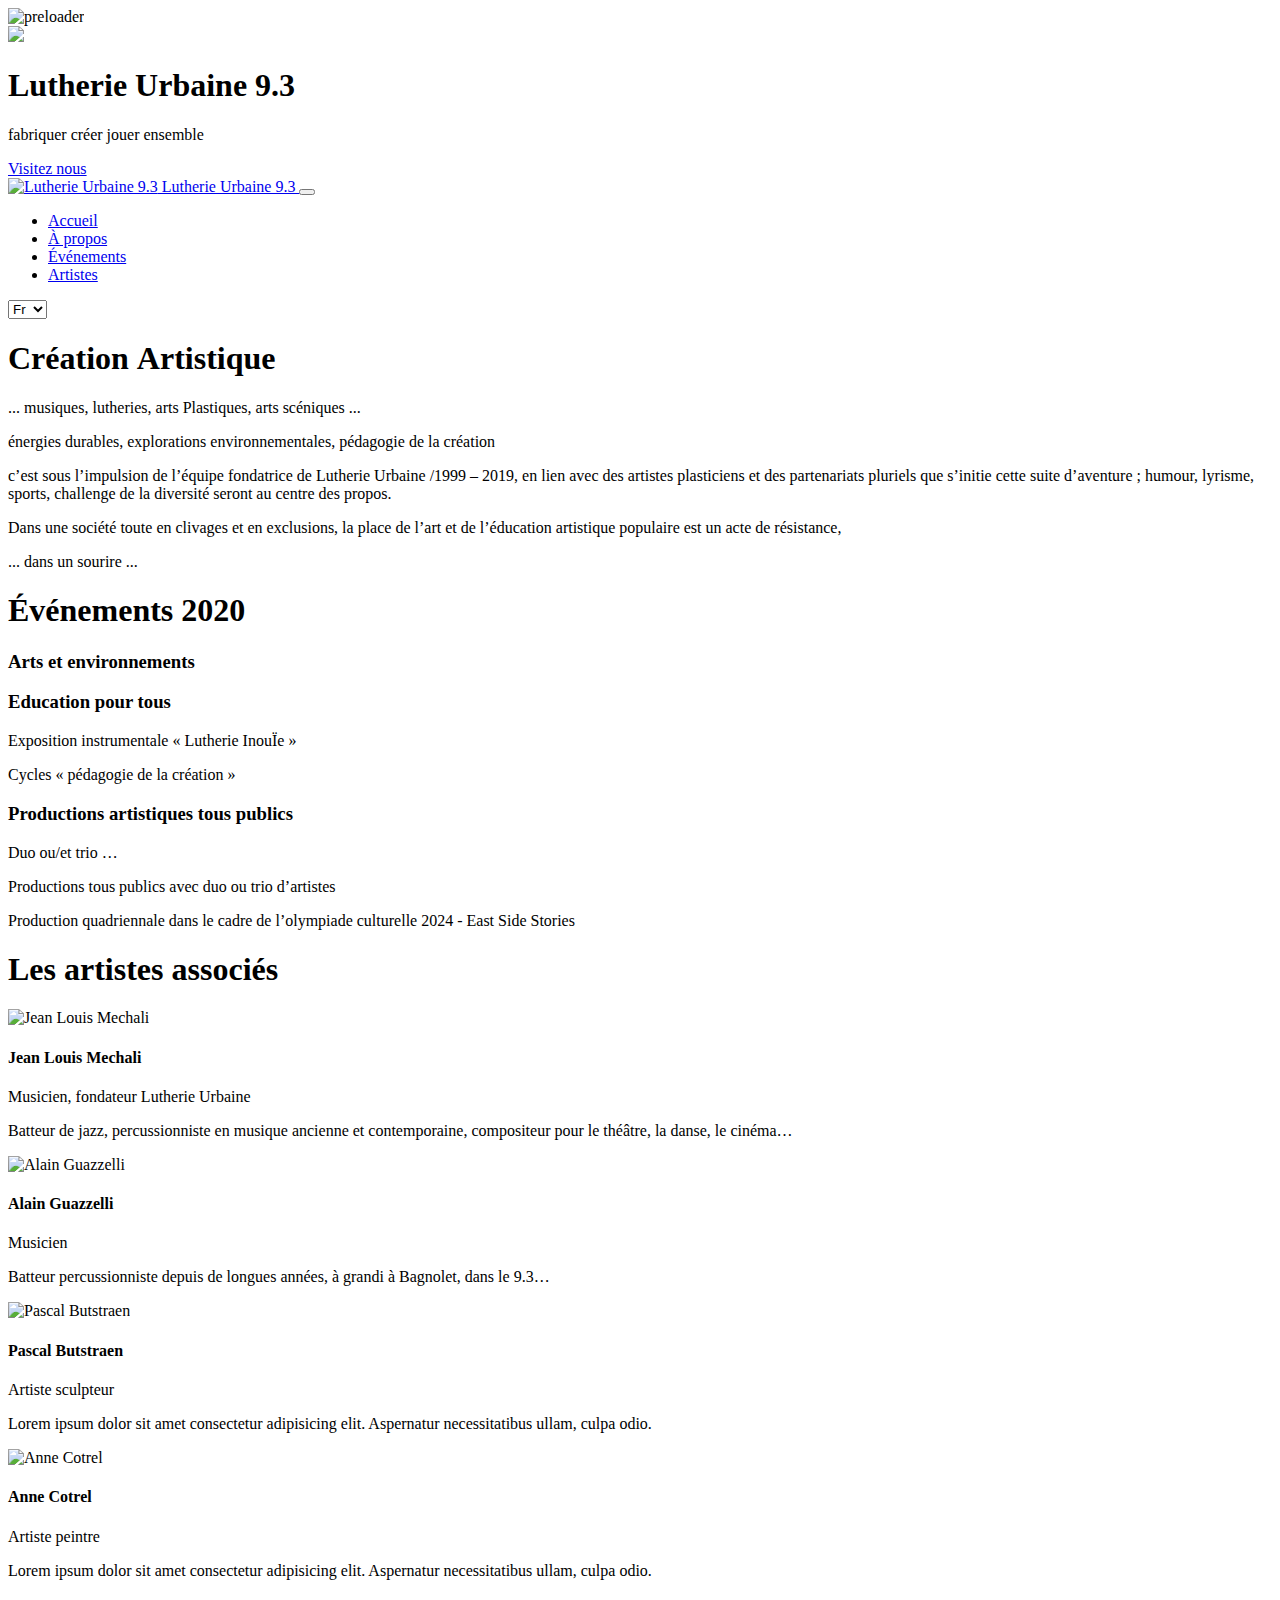
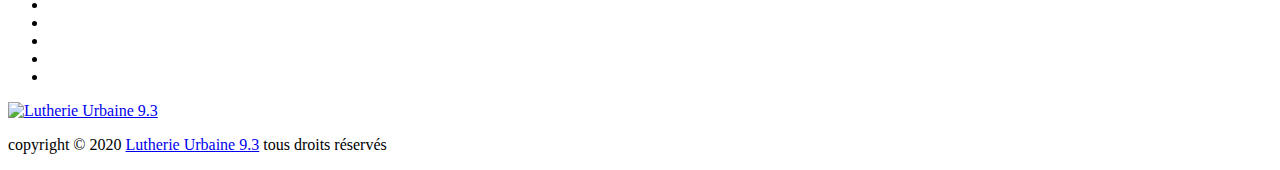
==== commit 40896f3c: "change baseURL in config.toml" ====
--- a/index.html
+++ b/index.html
@@ -14,26 +14,26 @@
 
 	<!-- plugins -->
 	
-	<link rel="stylesheet" href="plugins/bootstrap/bootstrap.min.css ">
-	
-	<link rel="stylesheet" href="plugins/themify-icons/themify-icons.css ">
-	
-	<link rel="stylesheet" href="plugins/magnific-popup/magnific-popup.css ">
-	
-	<link rel="stylesheet" href="plugins/slick/slick.css ">
+	<link rel="stylesheet" href="https://lutherieurbaine93.github.io/LU93_site/plugins/bootstrap/bootstrap.min.css ">
+	
+	<link rel="stylesheet" href="https://lutherieurbaine93.github.io/LU93_site/plugins/themify-icons/themify-icons.css ">
+	
+	<link rel="stylesheet" href="https://lutherieurbaine93.github.io/LU93_site/plugins/magnific-popup/magnific-popup.css ">
+	
+	<link rel="stylesheet" href="https://lutherieurbaine93.github.io/LU93_site/plugins/slick/slick.css ">
 	
 	<link rel="stylesheet" href="https://fonts.googleapis.com/css?family=Lora%7cOpen&#43;Sans&amp;display=swap ">
 	
-	<link rel="stylesheet" href="plugins/wow/animate.css ">
+	<link rel="stylesheet" href="https://lutherieurbaine93.github.io/LU93_site/plugins/wow/animate.css ">
 	
 
 	<!-- Main Stylesheet -->
 	 
-	<link rel="stylesheet" href="/css/style.css" media="screen">
+	<link rel="stylesheet" href="https://lutherieurbaine93.github.io/LU93_site/css/style.css" media="screen">
 
 	<!--Favicon-->
-	<link rel="shortcut icon" href="images/logo/favicon.png " type="image/x-icon">
-	<link rel="icon" href="images/logo/favicon.png " type="image/x-icon">
+	<link rel="shortcut icon" href="https://lutherieurbaine93.github.io/LU93_site/images/logo/favicon.png " type="image/x-icon">
+	<link rel="icon" href="https://lutherieurbaine93.github.io/LU93_site/images/logo/favicon.png " type="image/x-icon">
 
 	
 
@@ -45,7 +45,7 @@
 <!-- preloader start -->
 <div class="preloader">
   
-  <img class="preload-logo" src="images/logo/logo.png" alt="preloader">
+  <img class="preload-logo" src="https://lutherieurbaine93.github.io/LU93_site/images/logo/logo.png" alt="preloader">
   
 </div>
 <!-- preloader end -->
@@ -56,13 +56,13 @@
 
 
 <!-- Welcome Slider-->
-<section class="intro-area" style='background-image: url("images/backgrounds/intro.webp"); bottom: 0'>
-	
-	<img style="display: none;" onerror="this.onerror=null;this.parentElement.style.backgroundImage= 'url(images\/backgrounds\/intro.jpg)'" src="images/backgrounds/intro.webp" />
+<section class="intro-area" style='background-image: url("https://lutherieurbaine93.github.io/LU93_site/images/backgrounds/intro.webp"); bottom: 0'>
+	
+	<img style="display: none;" onerror="this.onerror=null;this.parentElement.style.backgroundImage= 'url(https:\/\/lutherieurbaine93.github.io\/LU93_site\/images\/backgrounds\/intro.jpg)'" src="https://lutherieurbaine93.github.io/LU93_site/images/backgrounds/intro.webp" />
 
 	<div class="block">
 		
-		<img class="intro-icon" src="images/logo/logo.png" />
+		<img class="intro-icon" src="https://lutherieurbaine93.github.io/LU93_site/images/logo/logo.png" />
 		
 		<h1>Lutherie Urbaine 9.3</h1>
 		<p>fabriquer créer jouer ensemble</p>
@@ -82,9 +82,9 @@
 <section class="sticky-top navigation">
 	<div class="container">
 		<nav class="navbar navbar-expand-lg navbar-dark">
-			<a class="navbar-brand p-0" href="/">
+			<a class="navbar-brand p-0" href="/LU93_site">
 				 
-				<img class="img-fluid" src="images/logo/logo-nav.png" alt="Lutherie Urbaine 9.3">
+				<img class="img-fluid" src="https://lutherieurbaine93.github.io/LU93_site/images/logo/logo-nav.png" alt="Lutherie Urbaine 9.3">
 				Lutherie Urbaine 9.3
 				
 			</a>
@@ -122,7 +122,7 @@
 					
 					
 					
-					<option id="fr" value="/" selected>Fr
+					<option id="fr" value="https://lutherieurbaine93.github.io/LU93_site/" selected>Fr
 					</option>
 					
 					
@@ -137,7 +137,7 @@
 					
 					
 					
-					<option id="en" value="/en/">En</option>
+					<option id="en" value="https://lutherieurbaine93.github.io/LU93_site/en/">En</option>
 					
 					
 					
@@ -157,9 +157,9 @@
 
 
 <!-- Start About Section -->
-<section class="about section" id="about" style='background-image: url("images/backgrounds/about.jpg"); bottom: 0'>
-
-	<img style="display: none;" onerror="this.onerror=null;this.parentElement.style.backgroundImage= 'url(images\/backgrounds\/about.jpg)'" src="images/backgrounds/about.jpg" />
+<section class="about section" id="about" style='background-image: url("https://lutherieurbaine93.github.io/LU93_site/images/backgrounds/about.jpg"); bottom: 0'>
+
+	<img style="display: none;" onerror="this.onerror=null;this.parentElement.style.backgroundImage= 'url(https:\/\/lutherieurbaine93.github.io\/LU93_site\/images\/backgrounds\/about.jpg)'" src="https://lutherieurbaine93.github.io/LU93_site/images/backgrounds/about.jpg" />
 
 	<div class="container">
 		<div class="row"> 
@@ -198,9 +198,9 @@
 
 
 <!-- events -->
-<section id="events" class="section" style='background-image: url("images/backgrounds/events.jpg"); bottom: 0'>
-
-	<img style="display: none;" onerror="this.onerror=null;this.parentElement.style.backgroundImage= 'url(images\/backgrounds\/events.jpg)'" src="images/backgrounds/events.jpg" />
+<section id="events" class="section" style='background-image: url("https://lutherieurbaine93.github.io/LU93_site/images/backgrounds/events.jpg"); bottom: 0'>
+
+	<img style="display: none;" onerror="this.onerror=null;this.parentElement.style.backgroundImage= 'url(https:\/\/lutherieurbaine93.github.io\/LU93_site\/images\/backgrounds\/events.jpg)'" src="https://lutherieurbaine93.github.io/LU93_site/images/backgrounds/events.jpg" />
 
 	<div class="container">
 		<div class="row justify-content-center">
@@ -246,10 +246,10 @@
 
 
 <!-- Start Our artists -->
-<section id="artists" style='background-image: url("images/backgrounds/artists.webp")'>
-
-	
-	<img style="display: none;" onerror="this.onerror=null;this.parentElement.style.backgroundImage= 'url(images\/backgrounds\/artists.jpg)'" src="images/backgrounds/artists.webp" />
+<section id="artists" style='background-image: url("https://lutherieurbaine93.github.io/LU93_site/images/backgrounds/artists.webp")'>
+
+	
+	<img style="display: none;" onerror="this.onerror=null;this.parentElement.style.backgroundImage= 'url(https:\/\/lutherieurbaine93.github.io\/LU93_site\/images\/backgrounds\/artists.jpg)'" src="https://lutherieurbaine93.github.io/LU93_site/images/backgrounds/artists.webp" />
 
 	<div class="container">
 		<div class="row justify-content-center">
@@ -268,7 +268,7 @@
 				<div class="artists">
 					<div class="artist-photo">
 						<!-- artist photo -->
-						<img src="images/artists/jl-mechali.jpg" onerror="this.onerror=null;this.src='images\/artists\/jl-mechali.webp'" alt="Jean Louis Mechali" style="height: 180px;">
+						<img src="https://lutherieurbaine93.github.io/LU93_site/images/artists/jl-mechali.jpg" onerror="this.onerror=null;this.src='https:\/\/lutherieurbaine93.github.io\/LU93_site\/images\/artists\/jl-mechali.webp'" alt="Jean Louis Mechali" style="height: 180px;">
 					</div>
 						
 					<!-- artist name & designation -->
@@ -286,7 +286,7 @@
 				<div class="artists">
 					<div class="artist-photo">
 						<!-- artist photo -->
-						<img src="images/artists/a-guazzelli.jpg" onerror="this.onerror=null;this.src='images\/artists\/a-guazzelli.webp'" alt="Alain Guazzelli" style="height: 180px;">
+						<img src="https://lutherieurbaine93.github.io/LU93_site/images/artists/a-guazzelli.jpg" onerror="this.onerror=null;this.src='https:\/\/lutherieurbaine93.github.io\/LU93_site\/images\/artists\/a-guazzelli.webp'" alt="Alain Guazzelli" style="height: 180px;">
 					</div>
 						
 					<!-- artist name & designation -->
@@ -304,7 +304,7 @@
 				<div class="artists">
 					<div class="artist-photo">
 						<!-- artist photo -->
-						<img src="images/artists/p-butstraen.jpg" onerror="this.onerror=null;this.src='images\/artists\/p-butstraen.webp'" alt="Pascal Butstraen" style="height: 180px;">
+						<img src="https://lutherieurbaine93.github.io/LU93_site/images/artists/p-butstraen.jpg" onerror="this.onerror=null;this.src='https:\/\/lutherieurbaine93.github.io\/LU93_site\/images\/artists\/p-butstraen.webp'" alt="Pascal Butstraen" style="height: 180px;">
 					</div>
 						
 					<!-- artist name & designation -->
@@ -322,7 +322,7 @@
 				<div class="artists">
 					<div class="artist-photo">
 						<!-- artist photo -->
-						<img src="images/artists/a-cotrel.jpg" onerror="this.onerror=null;this.src='images\/artists\/a-cotrel.webp'" alt="Anne Cotrel" style="height: 180px;">
+						<img src="https://lutherieurbaine93.github.io/LU93_site/images/artists/a-cotrel.jpg" onerror="this.onerror=null;this.src='https:\/\/lutherieurbaine93.github.io\/LU93_site\/images\/artists\/a-cotrel.webp'" alt="Anne Cotrel" style="height: 180px;">
 					</div>
 						
 					<!-- artist name & designation -->
@@ -369,8 +369,8 @@
 
 				<!-- copyright -->
 				<div class="copyright text-center">
-					<a href="">
-						<img src="images/logo/logo-nav.png" alt="Lutherie Urbaine 9.3" />
+					<a href="https://lutherieurbaine93.github.io/LU93_site/">
+						<img src="https://lutherieurbaine93.github.io/LU93_site/images/logo/logo-nav.png" alt="Lutherie Urbaine 9.3" />
 					</a>
 					<br>
 					<p>copyright © 2020 <a href="https://lutherieurbaine93.com">Lutherie Urbaine 9.3</a> tous droits réservés</p>
@@ -389,26 +389,26 @@
 
 <!-- JS Plugins -->
 
-<script src="plugins/jquery/jquery.min.js"></script>
-
-<script src="plugins/bootstrap/bootstrap.min.js"></script>
-
-<script src="plugins/slick/slick.min.js"></script>
-
-<script src="plugins/shuffle/shuffle.min.js"></script>
-
-<script src="plugins/magnific-popup/jquery.magnific-popup.min.js"></script>
-
-<script src="plugins/lazy-load/lozad.min.js"></script>
-
-<script src="plugins/google-map/map.js"></script>
-
-<script src="plugins/wow/wow.min.js"></script>
+<script src="https://lutherieurbaine93.github.io/LU93_site/plugins/jquery/jquery.min.js"></script>
+
+<script src="https://lutherieurbaine93.github.io/LU93_site/plugins/bootstrap/bootstrap.min.js"></script>
+
+<script src="https://lutherieurbaine93.github.io/LU93_site/plugins/slick/slick.min.js"></script>
+
+<script src="https://lutherieurbaine93.github.io/LU93_site/plugins/shuffle/shuffle.min.js"></script>
+
+<script src="https://lutherieurbaine93.github.io/LU93_site/plugins/magnific-popup/jquery.magnific-popup.min.js"></script>
+
+<script src="https://lutherieurbaine93.github.io/LU93_site/plugins/lazy-load/lozad.min.js"></script>
+
+<script src="https://lutherieurbaine93.github.io/LU93_site/plugins/google-map/map.js"></script>
+
+<script src="https://lutherieurbaine93.github.io/LU93_site/plugins/wow/wow.min.js"></script>
 
 
 <!-- Main Script -->
 
-<script src="/js/script.min.js"></script>
+<script src="https://lutherieurbaine93.github.io/LU93_site/js/script.min.js"></script>
 
 <!-- google analitycs -->
 </body>
